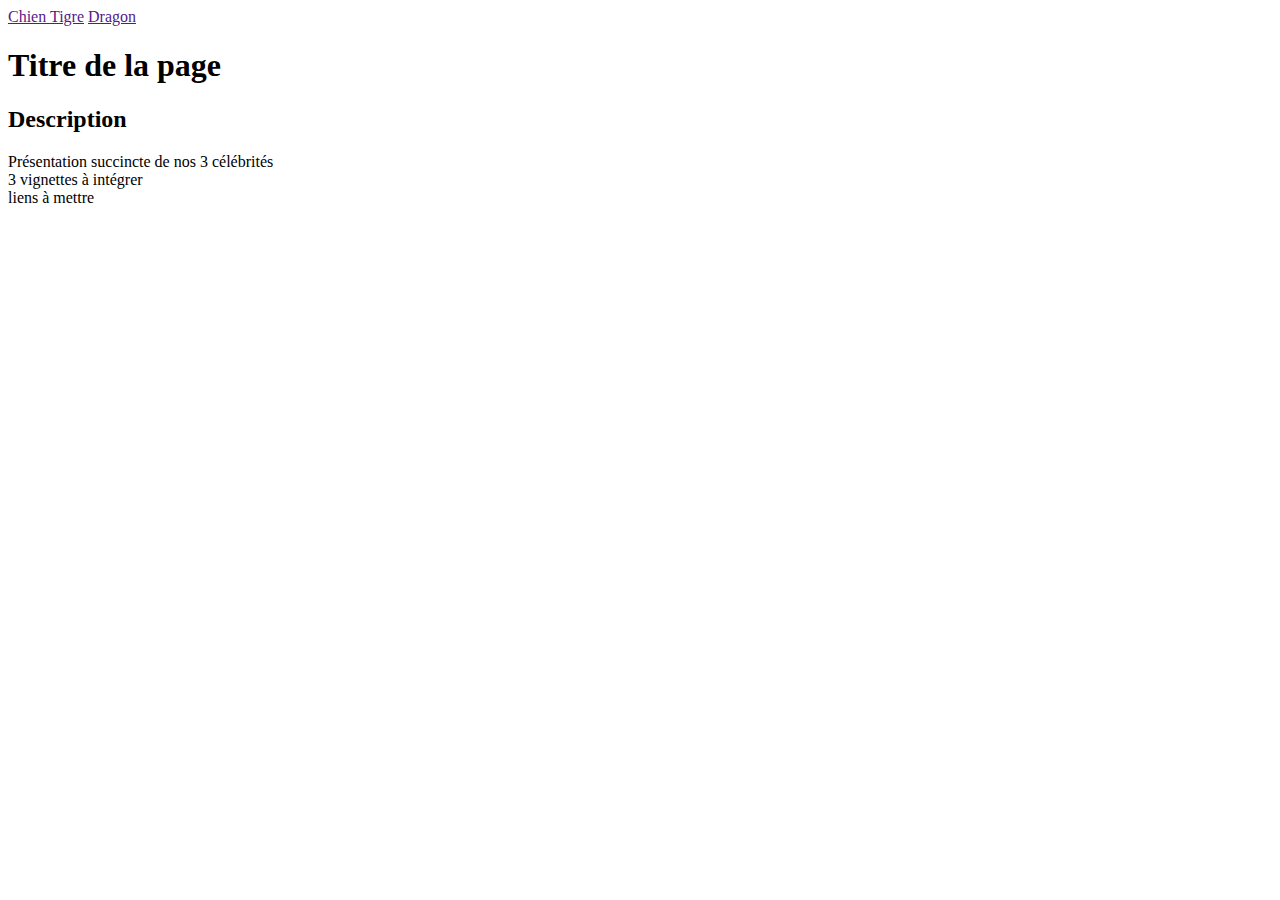
==== index.html @ bee7eb76 ""Premier Push"" ====
<!DOCTYPE html>
<html lang="fr">
<head>
    <meta charset="UTF-8">
    <meta name="viewport" content="width=device-width, initial-scale=1.0">
    <title>Standby</title>
</head>
<body>

    <header>

        <nav>
            <a href="">Chien </a>
            <a href="">Tigre</a>
            <a href="">Dragon</a>
        </nav>
    
    </header>

    <h1>Titre de la page</h1>
    <section>
        <h2>Description</h2>
        Présentation succincte de nos 3 célébrités
    </section>

    <section>3 vignettes à intégrer   </section>

    <footer>
            liens à mettre
    </footer>

</body>
</html>
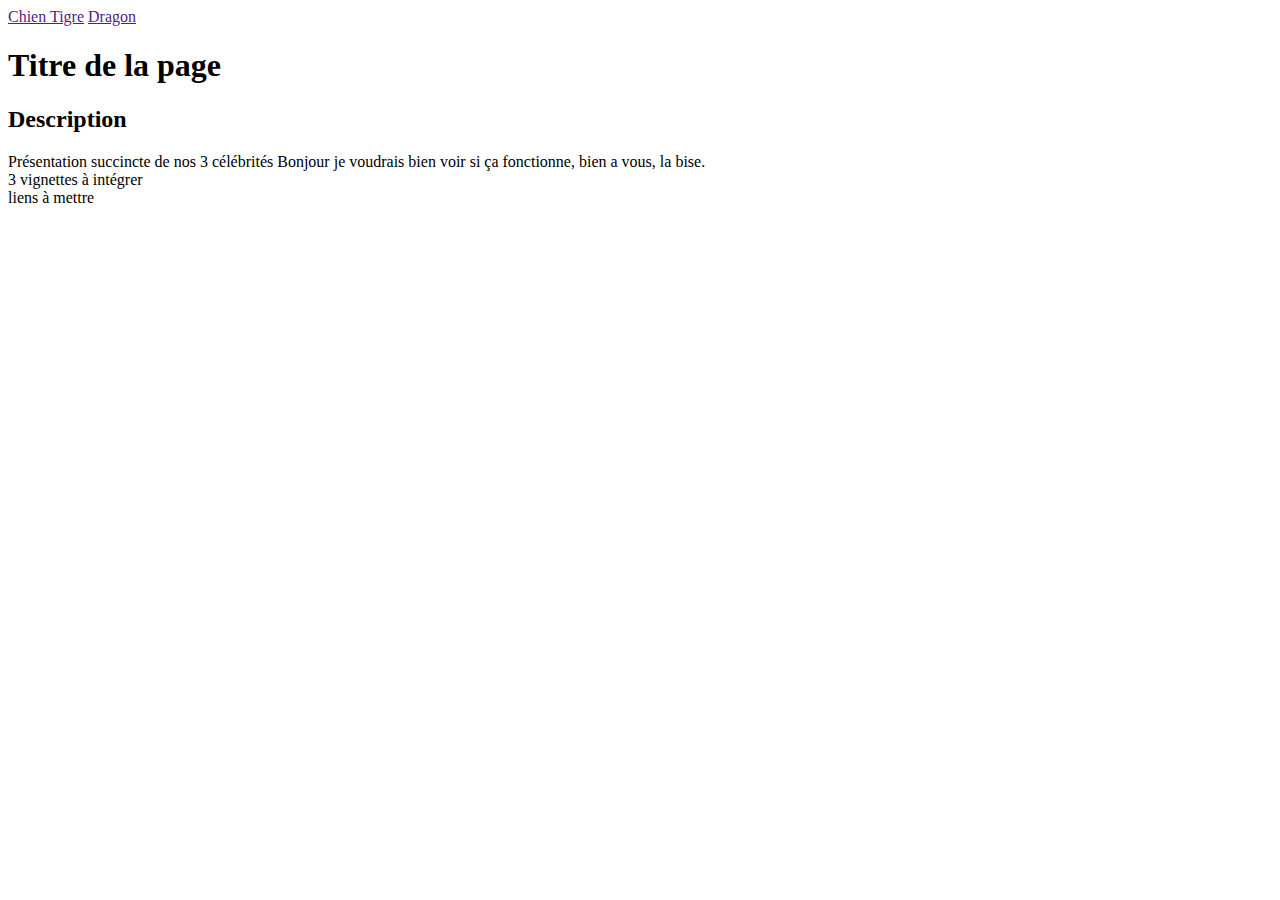
==== commit d30bab21: ""Test pour voir si ça fonctionne, bien a vous, la bise."" ====
--- a/index.html
+++ b/index.html
@@ -21,6 +21,7 @@
     <section>
         <h2>Description</h2>
         Présentation succincte de nos 3 célébrités
+        Bonjour je voudrais bien voir si ça fonctionne, bien a vous, la bise.
     </section>
 
     <section>3 vignettes à intégrer   </section>
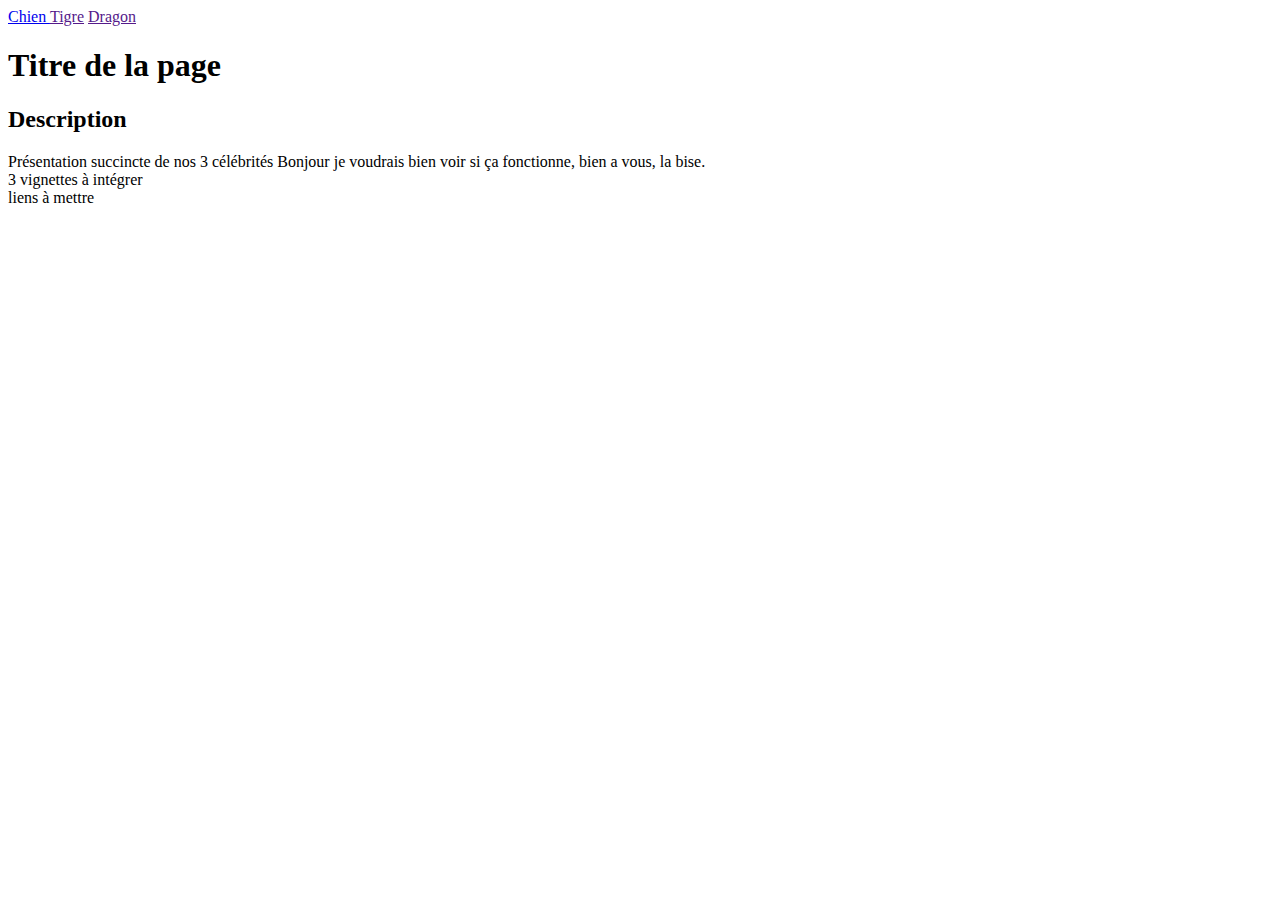
==== commit a1939dba: "Page Adrian v1.2" ====
--- a/index.html
+++ b/index.html
@@ -10,7 +10,7 @@
     <header>
 
         <nav>
-            <a href="">Chien </a>
+            <a href="fansiteadrian.html">Chien </a>
             <a href="">Tigre</a>
             <a href="">Dragon</a>
         </nav>
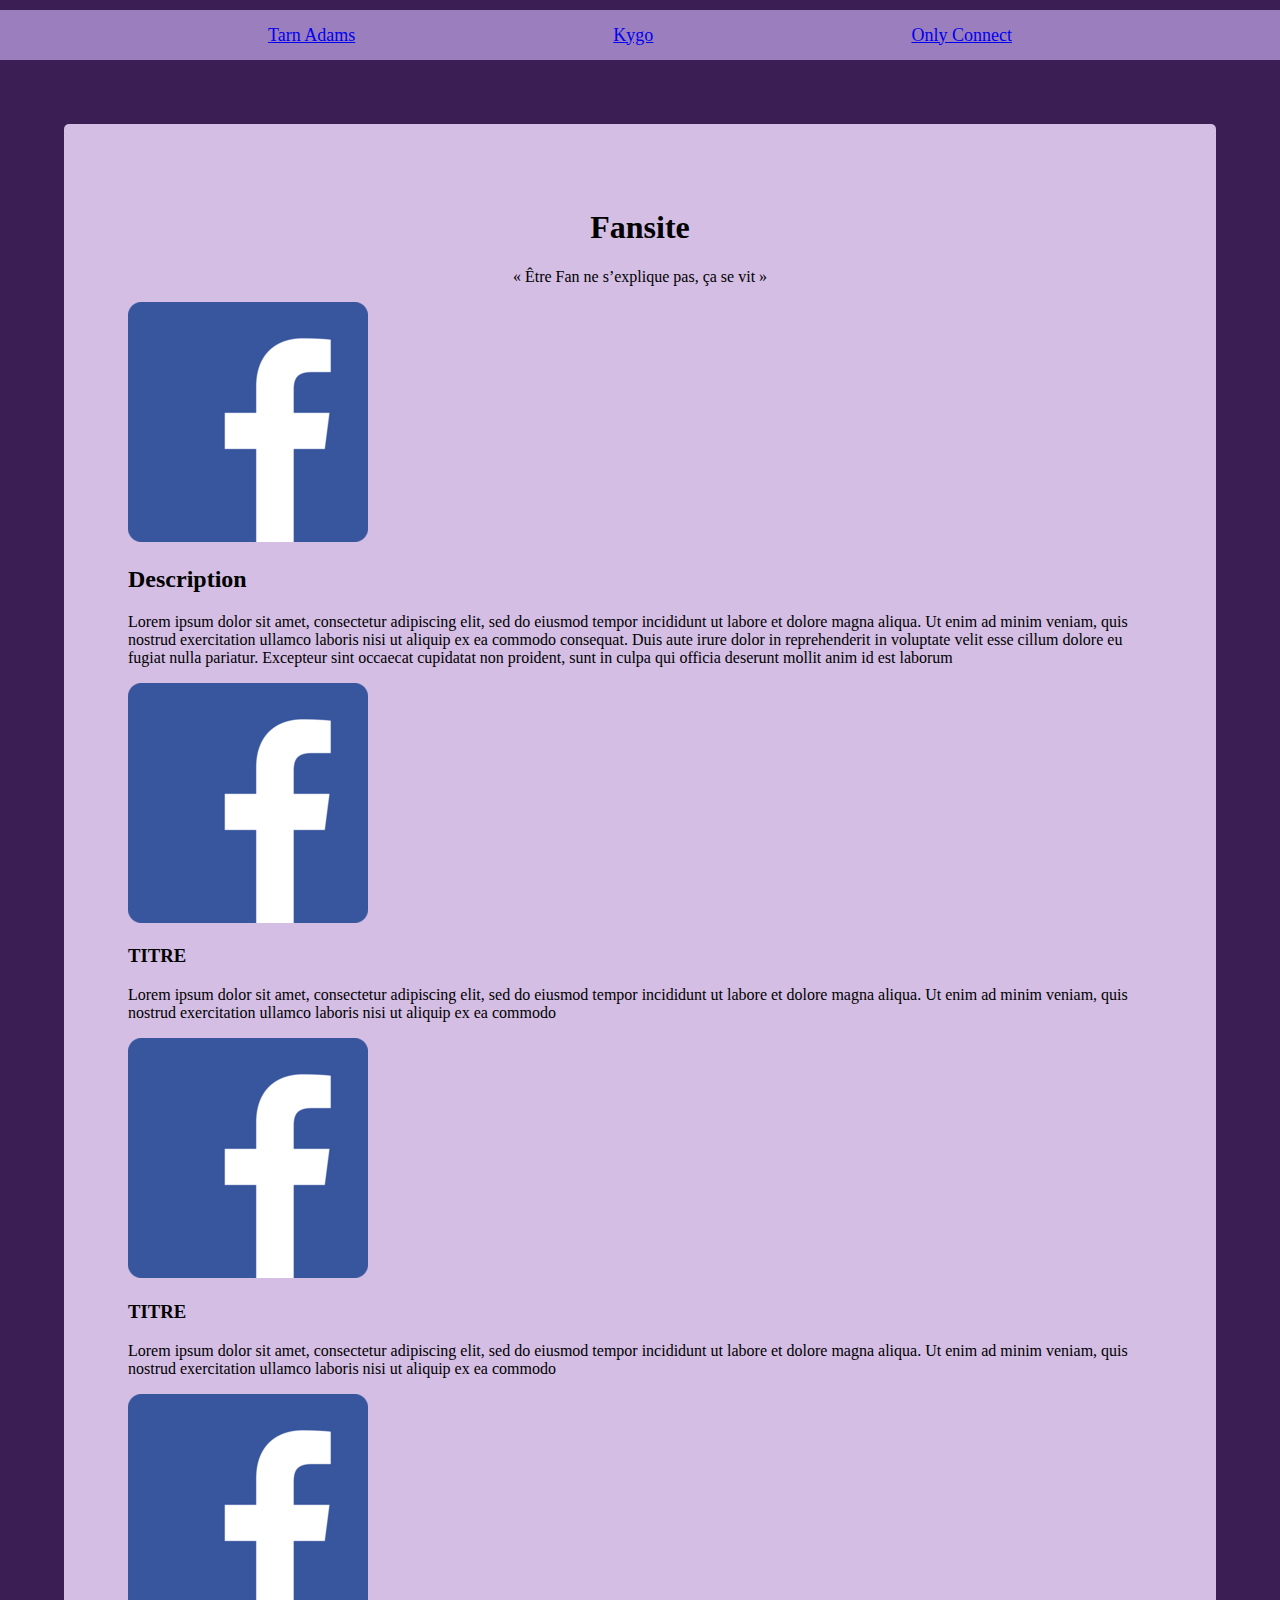
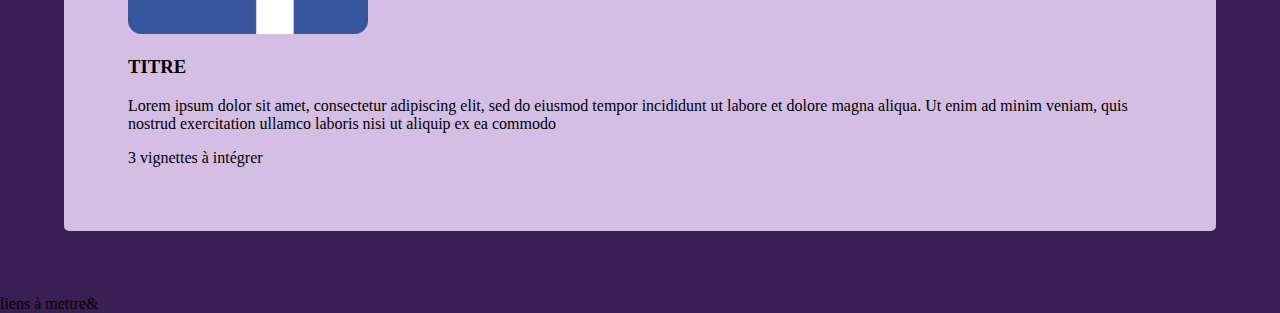
==== commit 16d39204: "Index mis a jour + mis a jour de Fansite Adrian" ====
--- a/index.html
+++ b/index.html
@@ -3,6 +3,7 @@
 <head>
     <meta charset="UTF-8">
     <meta name="viewport" content="width=device-width, initial-scale=1.0">
+    <link href="styles.css" rel="stylesheet" type="text/css"/>
     <title>Standby</title>
 </head>
 <body>
@@ -10,24 +11,75 @@
     <header>
 
         <nav>
-            <a href="fansiteadrian.html">Chien </a>
-            <a href="">Tigre</a>
-            <a href="">Dragon</a>
+            <a href="fansiteadrian.html">Tarn Adams</a>
+            <a href="fansitelouis.html"> Kygo</a>
+            <a href="fansiteKalyane.html">Only Connect</a>
         </nav>
     
     </header>
+    <main>
 
-    <h1>Titre de la page</h1>
-    <section>
-        <h2>Description</h2>
-        Présentation succincte de nos 3 célébrités
-        Bonjour je voudrais bien voir si ça fonctionne, bien a vous, la bise.
-    </section>
+        <section class="containerGlobal">
 
-    <section>3 vignettes à intégrer   </section>
+            <section class="titreSousTitre">
+                <h1>Fansite</h1>
+                <p>« Être Fan ne s’explique pas, ça se vit »</p>
+            </section>
+            
+            <section class="introTexte">
+                <img src="images/logo-fb.png">
+                <div class="introTexteBis">
+                    <h2>Description</h2>
+                    <p>Lorem ipsum dolor sit amet, consectetur adipiscing elit, sed do eiusmod tempor incididunt ut labore et 
+                        dolore magna aliqua. Ut enim ad minim veniam, quis nostrud 
+                        exercitation ullamco laboris nisi ut aliquip ex ea commodo 
+                        consequat. Duis aute irure dolor in reprehenderit in voluptate 
+                        velit esse cillum dolore eu fugiat nulla pariatur. Excepteur sint 
+                        occaecat cupidatat non proident, sunt in culpa qui officia deserunt 
+                        mollit anim id est laborum</p>
+                </div>
+            </section>
+               
+            
+
+            <section class="vignettes">
+
+                <section class="vignettesCase">
+                    <img src="images/logo-fb.png" alt="">
+                    <h3>TITRE</h3>
+                    <p>Lorem ipsum dolor sit amet, consectetur adipiscing elit, sed do eiusmod tempor incididunt ut labore et 
+                        dolore magna aliqua. Ut enim ad minim veniam, quis nostrud 
+                        exercitation ullamco laboris nisi ut aliquip ex ea commodo 
+                        </p>
+                </section>
+
+                <section class="vignettesCase">
+                    <img src="images/logo-fb.png" alt="">
+                    <h3>TITRE</h3>
+                    <p>Lorem ipsum dolor sit amet, consectetur adipiscing elit, sed do eiusmod tempor incididunt ut labore et 
+                        dolore magna aliqua. Ut enim ad minim veniam, quis nostrud 
+                        exercitation ullamco laboris nisi ut aliquip ex ea commodo 
+                        </p>
+                </section>
+
+                <section class="vignettesCase">
+                    <img src="images/logo-fb.png" alt="">
+                    <h3>TITRE</h3>
+                    <p>Lorem ipsum dolor sit amet, consectetur adipiscing elit, sed do eiusmod tempor incididunt ut labore et 
+                        dolore magna aliqua. Ut enim ad minim veniam, quis nostrud 
+                        exercitation ullamco laboris nisi ut aliquip ex ea commodo 
+                        </p>
+                </section>
+                
+                3 vignettes à intégrer   
+
+            </section>
+
+        </section>
+    </main> 
 
     <footer>
-            liens à mettre
+            liens à mettre&
     </footer>
 
 </body>
--- a/styles.css
+++ b/styles.css
@@ -0,0 +1,51 @@
+
+:root{
+    --prime: #3B1E54;
+    --second: #9B7EBD;
+    --third: #D4BEE4;
+    --last: #EEEEEE;
+}
+
+
+
+*{
+    box-sizing: border-box;
+}
+
+body{
+    margin: 0;
+    padding: 0;
+    background-color: var(--prime);
+}
+
+header{
+    background-color:var(--second);
+}
+
+nav{
+    display: flex;
+    justify-content: space-evenly;
+    align-items: center;
+
+    height: 50px;
+    margin: 10px;
+    
+    a{
+        font-size: large;
+    }
+}
+
+.containerGlobal{
+    display: flex;
+    flex-flow: column nowrap;
+
+
+    background-color: var(--third);
+    margin: 5%;
+    padding: 5%;
+    border-radius: 5px;
+}
+
+.titreSousTitre{
+    text-align: center;
+}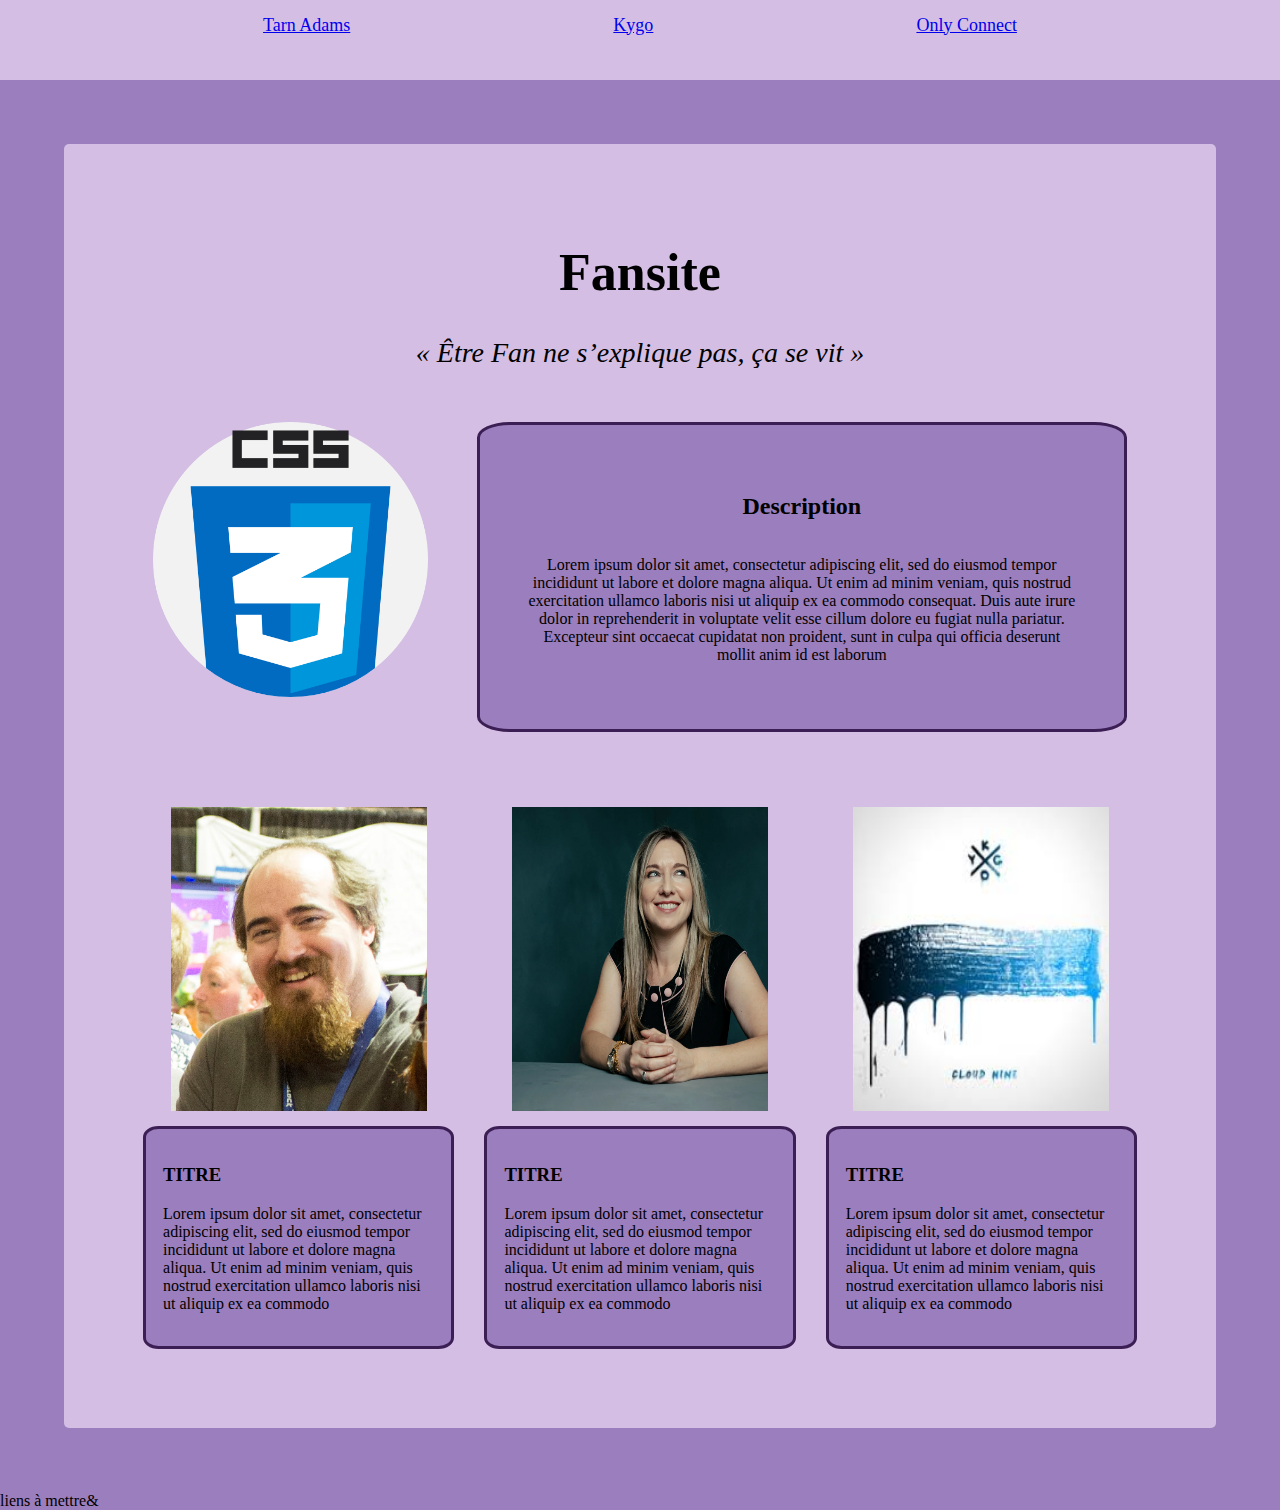
==== commit a153613d: "push fansiteAdrian 1.3" ====
--- a/index.html
+++ b/index.html
@@ -4,7 +4,7 @@
     <meta charset="UTF-8">
     <meta name="viewport" content="width=device-width, initial-scale=1.0">
     <link href="styles.css" rel="stylesheet" type="text/css"/>
-    <title>Standby</title>
+    <title>FanSite Louis, Kalyane et Adrian</title>
 </head>
 <body>
 
@@ -27,7 +27,7 @@
             </section>
             
             <section class="introTexte">
-                <img src="images/logo-fb.png">
+                <img src="images/css.png">
                 <div class="introTexteBis">
                     <h2>Description</h2>
                     <p>Lorem ipsum dolor sit amet, consectetur adipiscing elit, sed do eiusmod tempor incididunt ut labore et 
@@ -45,33 +45,42 @@
             <section class="vignettes">
 
                 <section class="vignettesCase">
-                    <img src="images/logo-fb.png" alt="">
+                    <img src="images/Tarn_Adams.jpg" alt="">
+                    <div class="vignettesTexte">
                     <h3>TITRE</h3>
                     <p>Lorem ipsum dolor sit amet, consectetur adipiscing elit, sed do eiusmod tempor incididunt ut labore et 
                         dolore magna aliqua. Ut enim ad minim veniam, quis nostrud 
                         exercitation ullamco laboris nisi ut aliquip ex ea commodo 
                         </p>
+                    </div>
                 </section>
 
                 <section class="vignettesCase">
-                    <img src="images/logo-fb.png" alt="">
+                    <img src="images/corenmitchel.avif" alt="">
+                    <div class="vignettesTexte">
                     <h3>TITRE</h3>
                     <p>Lorem ipsum dolor sit amet, consectetur adipiscing elit, sed do eiusmod tempor incididunt ut labore et 
                         dolore magna aliqua. Ut enim ad minim veniam, quis nostrud 
                         exercitation ullamco laboris nisi ut aliquip ex ea commodo 
                         </p>
+                    </div>
                 </section>
 
                 <section class="vignettesCase">
-                    <img src="images/logo-fb.png" alt="">
+                    
+
+                    <img src="images/kygo_2.jpg" alt="">
+
+
+                    <div class="vignettesTexte">
                     <h3>TITRE</h3>
                     <p>Lorem ipsum dolor sit amet, consectetur adipiscing elit, sed do eiusmod tempor incididunt ut labore et 
                         dolore magna aliqua. Ut enim ad minim veniam, quis nostrud 
                         exercitation ullamco laboris nisi ut aliquip ex ea commodo 
                         </p>
+                    </div>
                 </section>
-                
-                3 vignettes à intégrer   
+
 
             </section>
 
--- a/styles.css
+++ b/styles.css
@@ -6,20 +6,26 @@
     --last: #EEEEEE;
 }
 
-
+img{
+    width: var(--nombre);
+}
 
 *{
     box-sizing: border-box;
 }
 
 body{
+
     margin: 0;
     padding: 0;
-    background-color: var(--prime);
+    background-color: var(--second) ;
 }
 
 header{
-    background-color:var(--second);
+
+    background-color:var(--third);
+    width: 100%;
+    height: 80px;
 }
 
 nav{
@@ -28,9 +34,10 @@
     align-items: center;
 
     height: 50px;
-    margin: 10px;
+    
     
     a{
+        
         font-size: large;
     }
 }
@@ -48,4 +55,83 @@
 
 .titreSousTitre{
     text-align: center;
+    
+    h1{
+        font-size: 52px;
+        font-weight: bold;
+    }
+
+    p{
+        font-style: italic;
+        font-size: 28px;
+    }
+}
+
+.introTexte{
+    display: flex;
+    flex-flow: row nowrap;
+    text-align: center;
+    margin: 25px;
+
+    img {
+        width: 275px;
+        height: 275px;
+    }
+}
+
+.introTexteBis{
+    display: flex;
+    flex-flow: column nowrap;
+    margin-left: 5%;
+
+    background-color: var(--second);
+    padding: 5%;
+    border-radius: 5%;
+    border: solid var(--prime);
+
+}
+
+.vignettes{
+
+    
+    display: flex;
+    flex-flow: row nowrap;
+    justify-content: space-between;
+    
+    
+
+    margin-top: 25px;
+}
+
+.vignettesCase{
+
+    display: flex;
+    flex-flow: column nowrap;
+    align-items: center;
+    justify-content: space-around;
+
+
+        img{
+            margin-top: 25px;
+            width: 75%;
+            height: 75%;
+        }
+    
+    
+    
+    
+
+
+}
+
+.vignettesTexte{
+
+    margin: 15px;
+    
+
+
+    background-color: var(--second);
+    padding: 5%;
+    border-radius: 5%;
+    border: solid var(--prime);
 }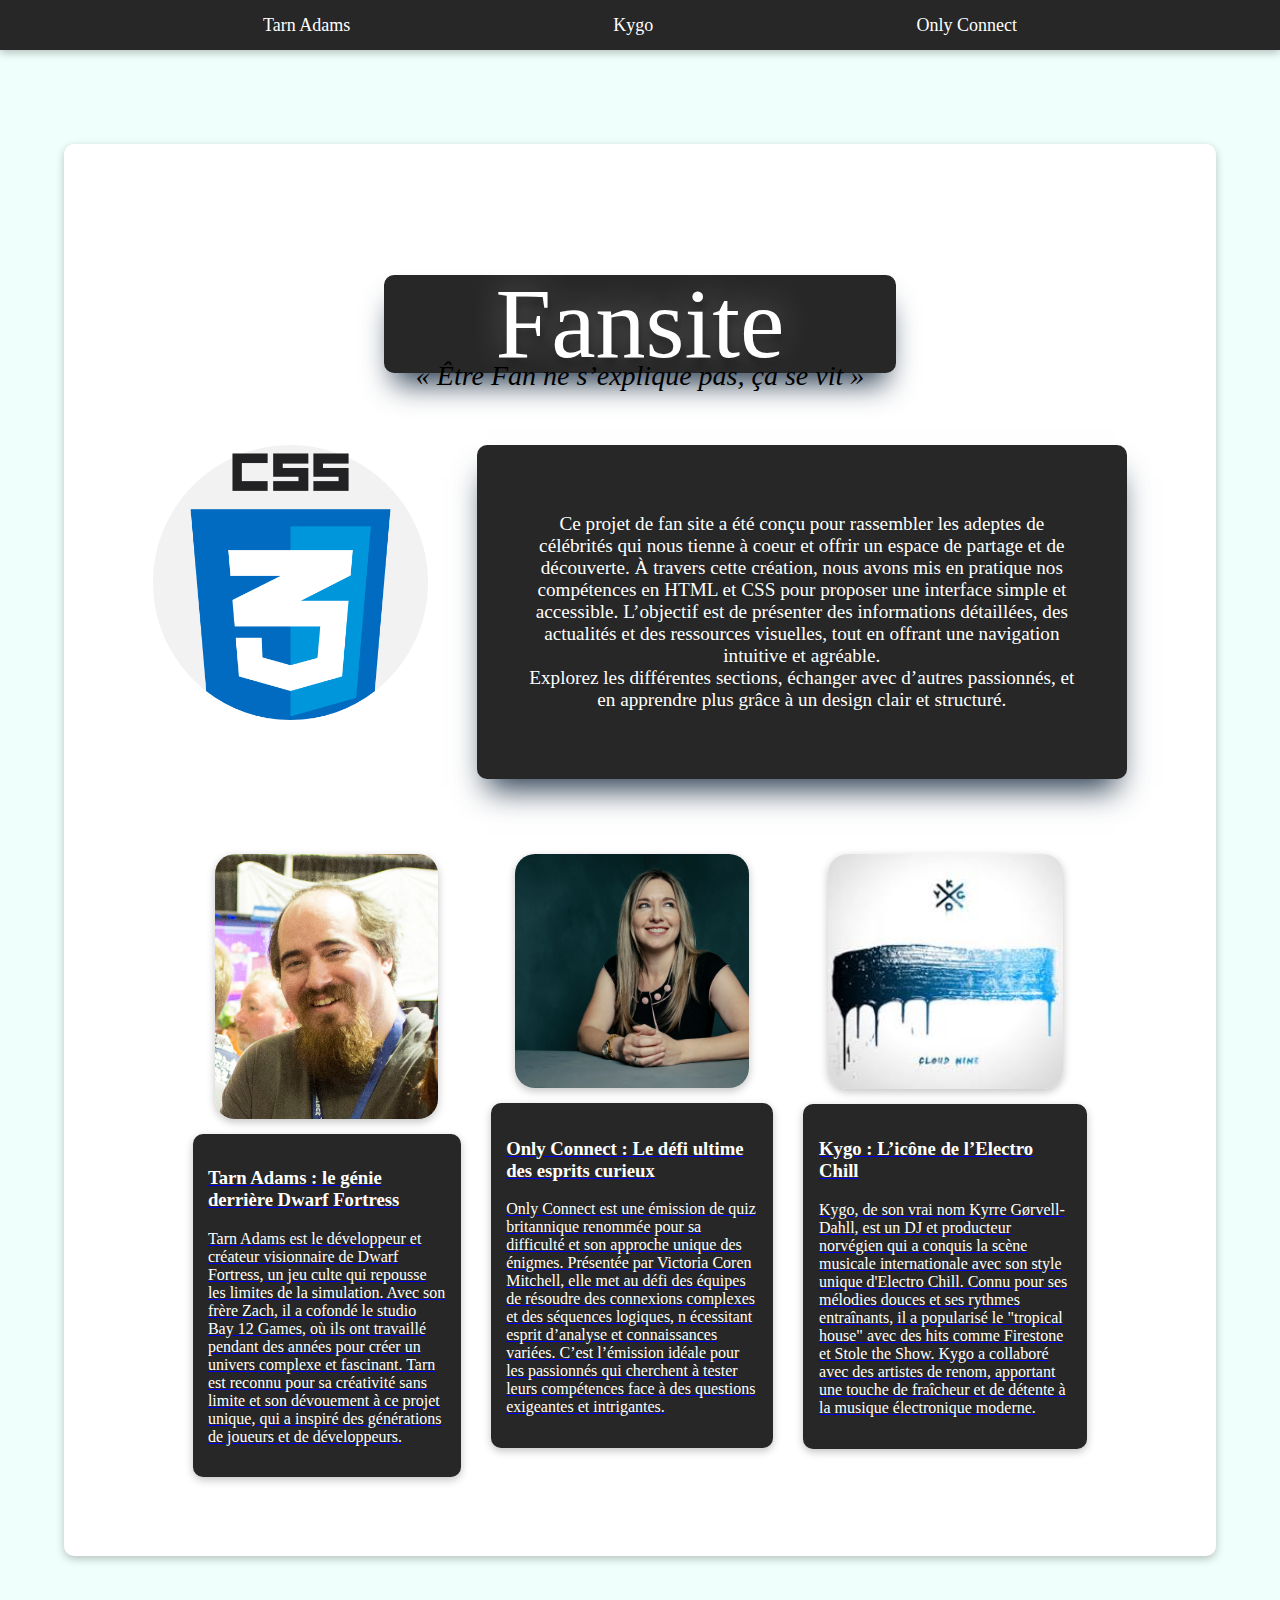
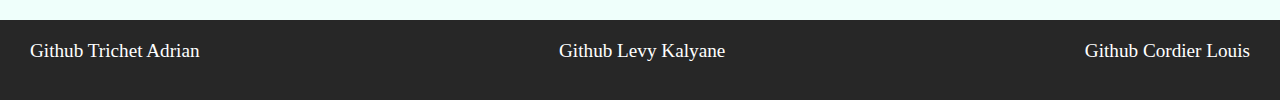
==== commit c14f77e3: "index v2" ====
--- a/index.html
+++ b/index.html
@@ -29,57 +29,55 @@
             <section class="introTexte">
                 <img src="images/css.png">
                 <div class="introTexteBis">
-                    <h2>Description</h2>
-                    <p>Lorem ipsum dolor sit amet, consectetur adipiscing elit, sed do eiusmod tempor incididunt ut labore et 
-                        dolore magna aliqua. Ut enim ad minim veniam, quis nostrud 
-                        exercitation ullamco laboris nisi ut aliquip ex ea commodo 
-                        consequat. Duis aute irure dolor in reprehenderit in voluptate 
-                        velit esse cillum dolore eu fugiat nulla pariatur. Excepteur sint 
-                        occaecat cupidatat non proident, sunt in culpa qui officia deserunt 
-                        mollit anim id est laborum</p>
+
+                    <p>Ce projet de fan site a été conçu pour rassembler les adeptes de célébrités qui nous tienne à coeur et offrir un espace de partage et de découverte. 
+                        À travers cette création, nous avons mis en pratique nos compétences en HTML et CSS pour proposer une interface simple et accessible. 
+                        L’objectif est de présenter des informations détaillées, des actualités et des ressources visuelles, tout en offrant une navigation intuitive et agréable.
+                        <br>
+                        Explorez les différentes sections, échanger avec d’autres passionnés, et en apprendre plus grâce à un design clair et structuré.</p>
                 </div>
             </section>
                
             
 
             <section class="vignettes">
-
+                <a href="fansiteadrian.html">
                 <section class="vignettesCase">
                     <img src="images/Tarn_Adams.jpg" alt="">
                     <div class="vignettesTexte">
-                    <h3>TITRE</h3>
-                    <p>Lorem ipsum dolor sit amet, consectetur adipiscing elit, sed do eiusmod tempor incididunt ut labore et 
-                        dolore magna aliqua. Ut enim ad minim veniam, quis nostrud 
-                        exercitation ullamco laboris nisi ut aliquip ex ea commodo 
+                    <h3>Tarn Adams : le génie derrière Dwarf Fortress</h3>
+                    <p>Tarn Adams est le développeur et créateur visionnaire de Dwarf Fortress, un jeu culte qui repousse les limites de la simulation. Avec son frère Zach, 
+                        il a cofondé le studio Bay 12 Games, où ils ont travaillé pendant des années pour créer un univers complexe et fascinant. 
+                        Tarn est reconnu pour sa créativité sans limite et son dévouement à ce projet unique, qui a inspiré des générations de joueurs et de développeurs.
                         </p>
                     </div>
                 </section>
+                </a>
 
+                <a href="fansiteKalyane.html">
                 <section class="vignettesCase">
                     <img src="images/corenmitchel.avif" alt="">
                     <div class="vignettesTexte">
-                    <h3>TITRE</h3>
-                    <p>Lorem ipsum dolor sit amet, consectetur adipiscing elit, sed do eiusmod tempor incididunt ut labore et 
-                        dolore magna aliqua. Ut enim ad minim veniam, quis nostrud 
-                        exercitation ullamco laboris nisi ut aliquip ex ea commodo 
+                    <h3>Only Connect : Le défi ultime des esprits curieux</h3>
+                    <p>Only Connect est une émission de quiz britannique renommée pour sa difficulté et son approche unique des énigmes. Présentée par Victoria Coren Mitchell, elle met au défi des équipes de résoudre des connexions complexes et des séquences logiques, n
+                        écessitant esprit d’analyse et connaissances variées. C’est l’émission idéale pour les passionnés qui cherchent à tester leurs compétences face à des questions exigeantes et intrigantes.
                         </p>
                     </div>
                 </section>
+                </a>
 
+                <a href="fansitelouis.html">
                 <section class="vignettesCase">
-                    
-
                     <img src="images/kygo_2.jpg" alt="">
-
-
                     <div class="vignettesTexte">
-                    <h3>TITRE</h3>
-                    <p>Lorem ipsum dolor sit amet, consectetur adipiscing elit, sed do eiusmod tempor incididunt ut labore et 
-                        dolore magna aliqua. Ut enim ad minim veniam, quis nostrud 
-                        exercitation ullamco laboris nisi ut aliquip ex ea commodo 
+                    <h3>Kygo : L’icône de l’Electro Chill</h3>
+                    <p>Kygo, de son vrai nom Kyrre Gørvell-Dahll, est un DJ et producteur norvégien qui a conquis la scène musicale internationale avec son style unique d'Electro Chill. Connu pour ses mélodies douces et ses rythmes entraînants, il a popularisé le 
+                        "tropical house" avec des hits comme Firestone et Stole the Show. Kygo a collaboré avec des artistes de renom, 
+                        apportant une touche de fraîcheur et de détente à la musique électronique moderne.
                         </p>
                     </div>
                 </section>
+                </a>
 
 
             </section>
@@ -88,7 +86,11 @@
     </main> 
 
     <footer>
-            liens à mettre&
+            <ul class="footerIndex">
+                <li><a href="https://github.com/adrian-trichet">Github Trichet Adrian</a></li>
+                <li><a href="https://github.com/kalyane-levy">Github Levy Kalyane</a></li>
+                <li><a href="https://github.com/louis-cordier">Github Cordier Louis</a></li>
+            </ul>
     </footer>
 
 </body>
--- a/styles.css
+++ b/styles.css
@@ -1,70 +1,110 @@
 
 :root{
-    --prime: #3B1E54;
-    --second: #9B7EBD;
-    --third: #D4BEE4;
-    --last: #EEEEEE;
+    --prime: #EFFFFB;
+    --second: #272727;
+    --third: #ffffff;
+    --last: #272727;
 }
 
 img{
-    width: var(--nombre);
+    border-radius: 20px;
+    box-shadow: rgba(0, 0, 0, 0.24) 0px 3px 8px;
 }
 
 *{
     box-sizing: border-box;
 }
 
+p, h1, h2, h3{
+    color: white;
+}
+
 body{
 
     margin: 0;
     padding: 0;
-    background-color: var(--second) ;
+    background-color: var(--prime) ;
 }
 
 header{
 
-    background-color:var(--third);
+    background-color:var(--prime);
     width: 100%;
     height: 80px;
 }
 
+footer{
+    background-color:var(--last);
+    width: 100%;
+    height: 80px;
+}
+
 nav{
     display: flex;
     justify-content: space-evenly;
     align-items: center;
+    background-color: var(--last);
 
     height: 50px;
+    box-shadow: rgba(0, 0, 0, 0.24) 0px 3px 8px;
     
     
     a{
-        
+        color: white;
         font-size: large;
+        text-decoration: none;
+    }
+
+    a:hover{
+        color: rgb(85, 85, 234);
     }
 }
 
 .containerGlobal{
     display: flex;
     flex-flow: column nowrap;
+
+    box-shadow: rgba(0, 0, 0, 0.24) 0px 3px 8px;
 
 
     background-color: var(--third);
     margin: 5%;
     padding: 5%;
-    border-radius: 5px;
+    border-radius: 10px;
 }
 
 .titreSousTitre{
     text-align: center;
     
-    h1{
-        font-size: 52px;
-        font-weight: bold;
-    }
-
-    p{
-        font-style: italic;
-        font-size: 28px;
-    }
+    
+    
+    
+        h1 {
+            font-family: 'Untitled Serif';
+            font-size: 100px;
+            line-height: 98px;
+            font-weight: 400;
+
+            background-color: var(--second);
+            margin-right: 25%;
+            margin-left: 25%;
+
+            border-radius:10px;
+            box-shadow: rgb(38, 57, 77) 0px 20px 30px -10px;
+
+            text-shadow: 2px 8px 6px rgba(0,0,0,0.2),
+                 0px -5px 35px rgba(255,255,255,0.3);
+
+        }
+    
+
+        p{
+            color: black;
+            margin-top: -80px;
+            font-style: italic;
+            font-size: 28px;
+        }
+
 }
 
 .introTexte{
@@ -72,10 +112,15 @@
     flex-flow: row nowrap;
     text-align: center;
     margin: 25px;
+    font-size: larger;
+
+    
 
     img {
         width: 275px;
         height: 275px;
+        border: none;
+        box-shadow: none;
     }
 }
 
@@ -83,11 +128,11 @@
     display: flex;
     flex-flow: column nowrap;
     margin-left: 5%;
+    box-shadow: rgb(38, 57, 77) 0px 20px 30px -10px;
 
     background-color: var(--second);
     padding: 5%;
-    border-radius: 5%;
-    border: solid var(--prime);
+    border-radius:10px;
 
 }
 
@@ -97,10 +142,15 @@
     display: flex;
     flex-flow: row nowrap;
     justify-content: space-between;
-    
-    
-
+    padding-left: 50px;
+    padding-right: 50px;
     margin-top: 25px;
+    border-radius: 20px;
+
+    a:hover{
+        transition: 600ms;
+        box-shadow: rgba(0, 0, 0, 0.4) 0px 30px 90px;
+    }
 }
 
 .vignettesCase{
@@ -109,6 +159,8 @@
     flex-flow: column nowrap;
     align-items: center;
     justify-content: space-around;
+
+    
 
 
         img{
@@ -116,10 +168,7 @@
             width: 75%;
             height: 75%;
         }
-    
-    
-    
-    
+
 
 
 }
@@ -127,11 +176,30 @@
 .vignettesTexte{
 
     margin: 15px;
+    box-shadow: rgba(0, 0, 0, 0.24) 0px 3px 8px;
     
 
 
     background-color: var(--second);
     padding: 5%;
-    border-radius: 5%;
-    border: solid var(--prime);
+    border-radius: 10px;
+}
+
+.footerIndex{
+    display: flex;
+    justify-content: space-between;
+    list-style: none;
+    padding: 20px;
+
+    a{
+    color: white;
+
+        margin: 10px;
+        font-size: larger;
+        text-decoration: none;
+    }
+
+    a:hover{
+        color: rgb(85, 85, 234);
+    }
 }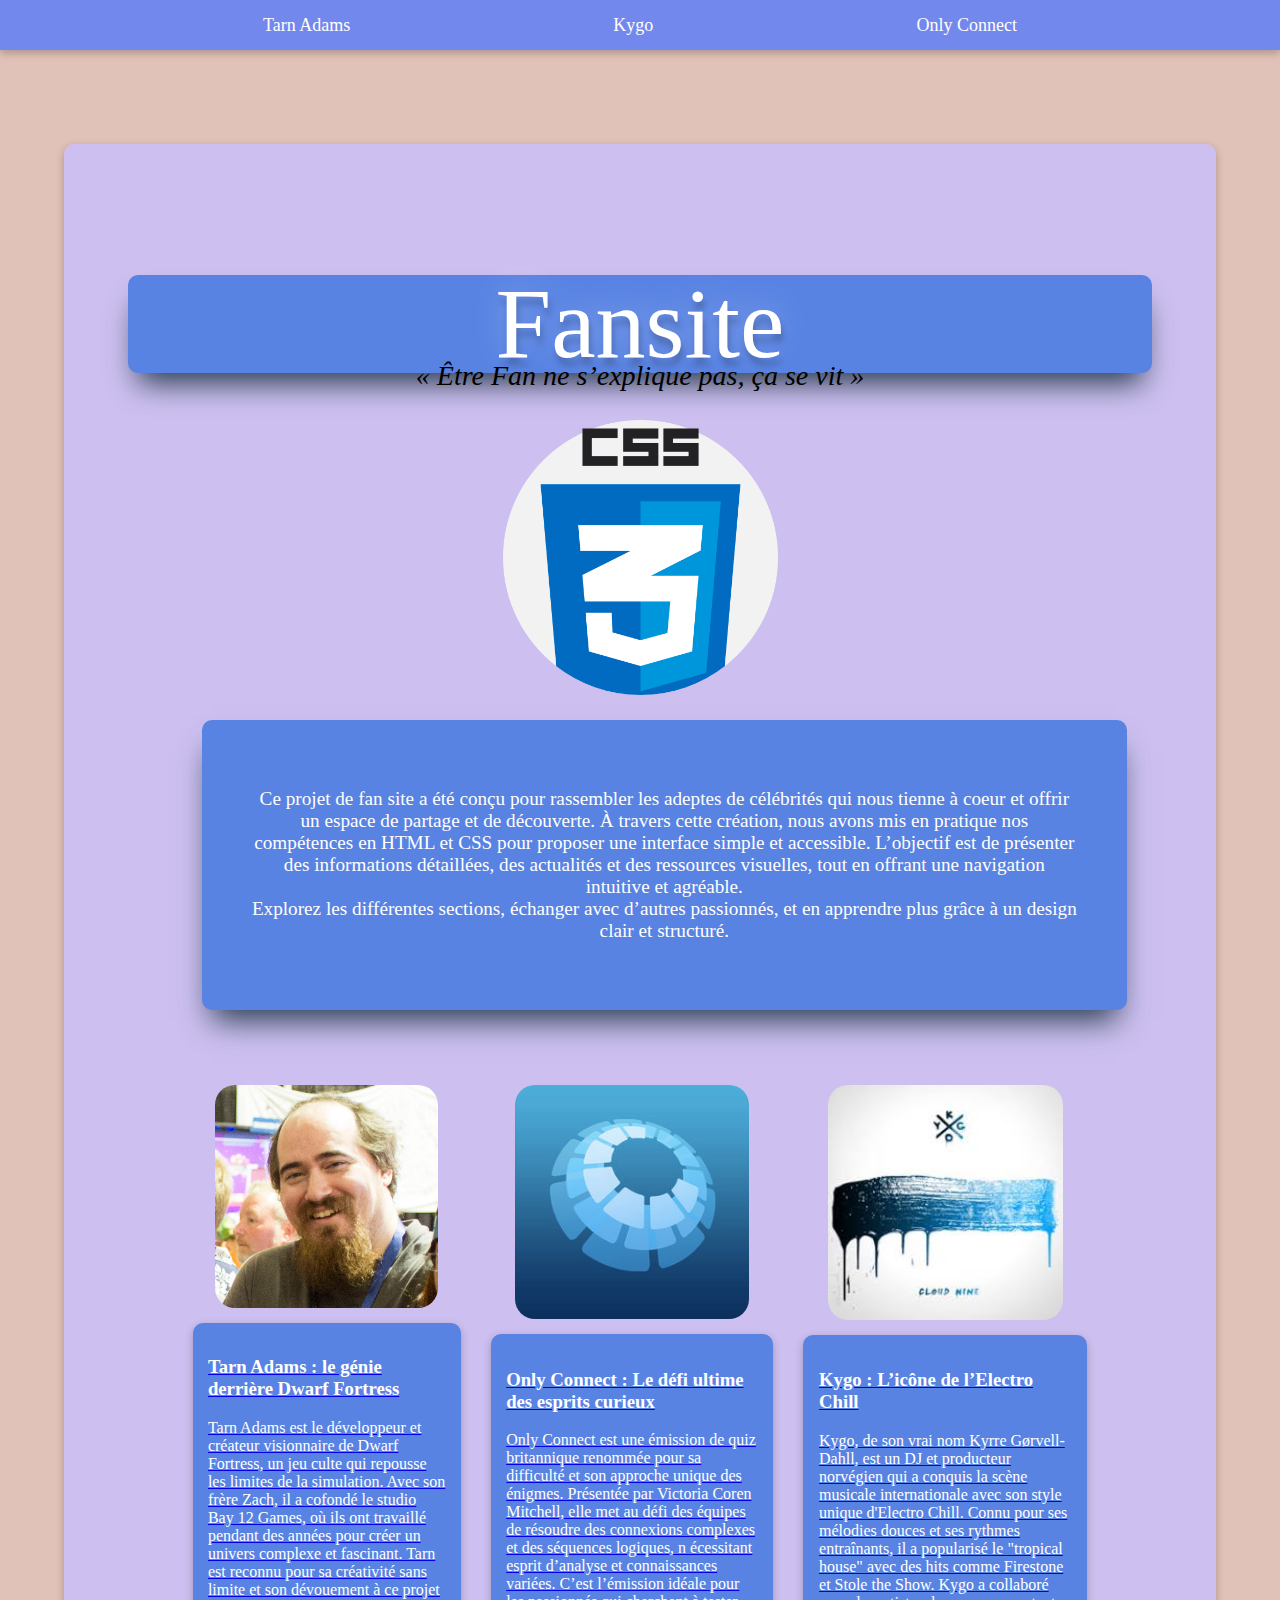
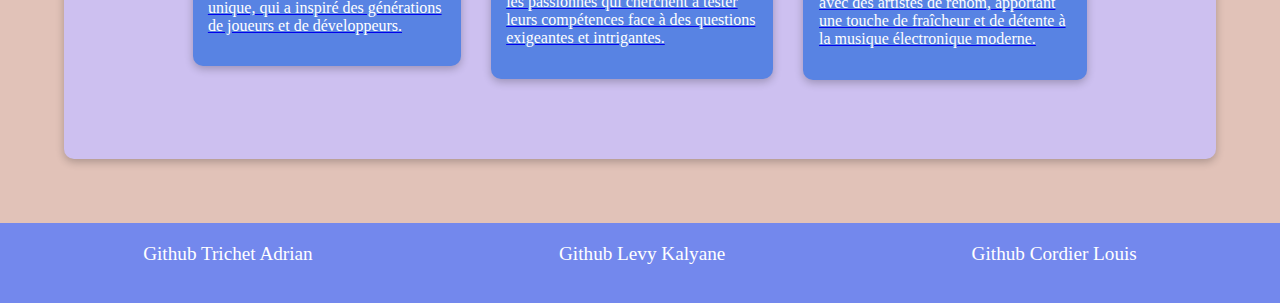
==== commit 2792f0a0: "index Kalyane changes for mobile first + colors change" ====
--- a/index.html
+++ b/index.html
@@ -25,9 +25,9 @@
                 <h1>Fansite</h1>
                 <p>« Être Fan ne s’explique pas, ça se vit »</p>
             </section>
-            
+            <img src="images/css.png">
             <section class="introTexte">
-                <img src="images/css.png">
+                
                 <div class="introTexteBis">
 
                     <p>Ce projet de fan site a été conçu pour rassembler les adeptes de célébrités qui nous tienne à coeur et offrir un espace de partage et de découverte. 
@@ -43,7 +43,7 @@
             <section class="vignettes">
                 <a href="fansiteadrian.html">
                 <section class="vignettesCase">
-                    <img src="images/Tarn_Adams.jpg" alt="">
+                    <img src="images/Tarn_Adams_square.jpg" alt="">
                     <div class="vignettesTexte">
                     <h3>Tarn Adams : le génie derrière Dwarf Fortress</h3>
                     <p>Tarn Adams est le développeur et créateur visionnaire de Dwarf Fortress, un jeu culte qui repousse les limites de la simulation. Avec son frère Zach, 
@@ -56,7 +56,7 @@
 
                 <a href="fansiteKalyane.html">
                 <section class="vignettesCase">
-                    <img src="images/corenmitchel.avif" alt="">
+                    <img src="images/logo_onlyconnect_square.png" alt="logo Only Connect">
                     <div class="vignettesTexte">
                     <h3>Only Connect : Le défi ultime des esprits curieux</h3>
                     <p>Only Connect est une émission de quiz britannique renommée pour sa difficulté et son approche unique des énigmes. Présentée par Victoria Coren Mitchell, elle met au défi des équipes de résoudre des connexions complexes et des séquences logiques, n
--- a/styles.css
+++ b/styles.css
@@ -1,9 +1,9 @@
 
 :root{
-    --prime: #EFFFFB;
-    --second: #272727;
-    --third: #ffffff;
-    --last: #272727;
+    --prime: #E1C2B8;
+    --second: #5883E3;
+    --third: #CDC0F0;
+    --last: #7388ED;
 }
 
 img{
@@ -71,13 +71,18 @@
     margin: 5%;
     padding: 5%;
     border-radius: 10px;
+
+    img {
+        width: 275px;
+        height: 275px;
+        border: none;
+        box-shadow: none;
+        align-self: center;
+    }
 }
 
 .titreSousTitre{
     text-align: center;
-    
-    
-    
     
         h1 {
             font-family: 'Untitled Serif';
@@ -86,14 +91,13 @@
             font-weight: 400;
 
             background-color: var(--second);
-            margin-right: 25%;
-            margin-left: 25%;
 
             border-radius:10px;
             box-shadow: rgb(38, 57, 77) 0px 20px 30px -10px;
 
             text-shadow: 2px 8px 6px rgba(0,0,0,0.2),
                  0px -5px 35px rgba(255,255,255,0.3);
+            text-align: center;
 
         }
     
@@ -113,15 +117,6 @@
     text-align: center;
     margin: 25px;
     font-size: larger;
-
-    
-
-    img {
-        width: 275px;
-        height: 275px;
-        border: none;
-        box-shadow: none;
-    }
 }
 
 .introTexteBis{
@@ -140,7 +135,7 @@
 
     
     display: flex;
-    flex-flow: row nowrap;
+    flex-flow: column nowrap;
     justify-content: space-between;
     padding-left: 50px;
     padding-right: 50px;
@@ -187,7 +182,7 @@
 
 .footerIndex{
     display: flex;
-    justify-content: space-between;
+    justify-content: space-around;
     list-style: none;
     padding: 20px;
 
@@ -202,4 +197,12 @@
     a:hover{
         color: rgb(85, 85, 234);
     }
+}
+
+@media screen and (min-width:801px) {
+
+   .vignettes {
+    flex-flow: row nowrap;
+   } 
+    
 }